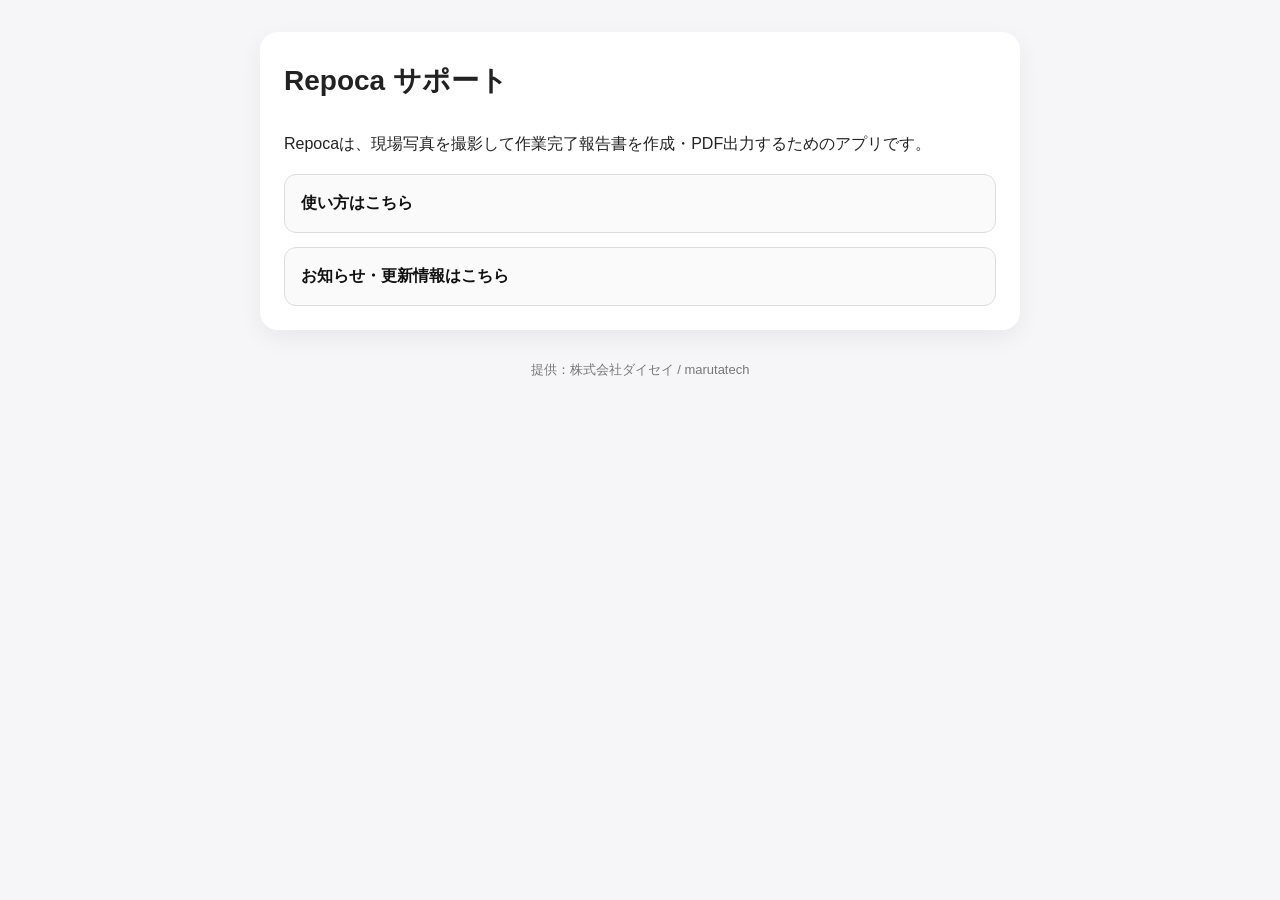
==== index.html @ cf28c6d1 "Add files via upload" ====
<!doctype html>
<html lang="ja">
<head>
  <meta charset="utf-8">
  <meta name="viewport" content="width=device-width, initial-scale=1">
  <title>Repoca サポート</title>
  <style>
    body {
      margin: 0;
      font-family: -apple-system, BlinkMacSystemFont, "Helvetica Neue", Arial, sans-serif;
      background: #f6f6f8;
      color: #222;
      line-height: 1.8;
    }
    .container {
      max-width: 760px;
      margin: 0 auto;
      padding: 32px 20px;
    }
    .card {
      background: #fff;
      border-radius: 18px;
      padding: 24px;
      box-shadow: 0 8px 24px rgba(0,0,0,0.06);
    }
    h1 {
      margin-top: 0;
      font-size: 28px;
    }
    a {
      color: #111;
      font-weight: 700;
      text-decoration: none;
    }
    .link {
      display: block;
      margin-top: 14px;
      padding: 14px 16px;
      border: 1px solid #ddd;
      border-radius: 12px;
      background: #fafafa;
    }
    .footer {
      margin-top: 28px;
      color: #777;
      font-size: 13px;
      text-align: center;
    }
  </style>
</head>
<body>
  <main class="container">
    <section class="card">
      <h1>Repoca サポート</h1>
      <p>
        Repocaは、現場写真を撮影して作業完了報告書を作成・PDF出力するためのアプリです。
      </p>
      <a class="link" href="./usage.html">使い方はこちら</a>
      <a class="link" href="./news.html">お知らせ・更新情報はこちら</a>
    </section>
    <p class="footer">提供：株式会社ダイセイ / marutatech</p>
  </main>
</body>
</html>
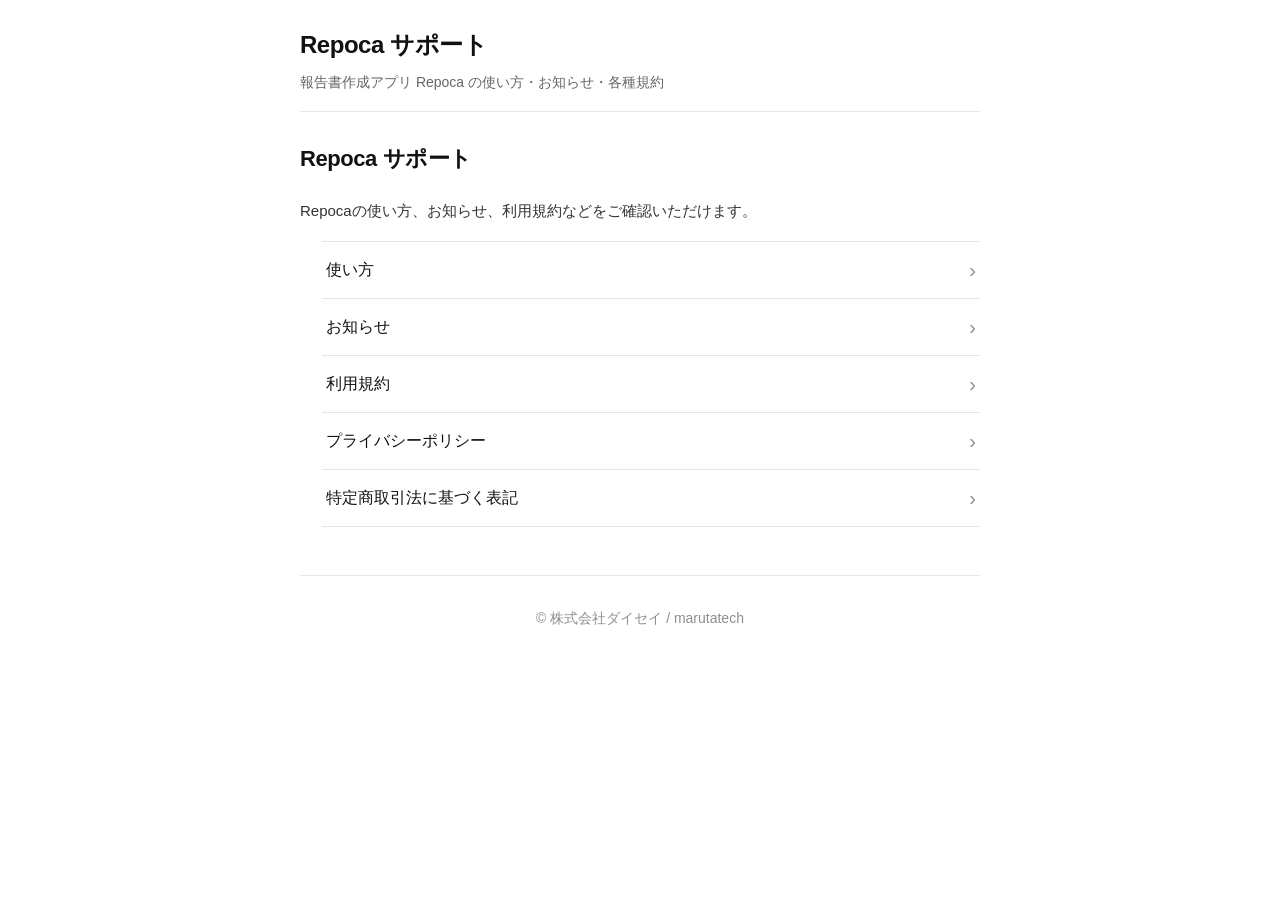
==== commit b39f2d89: "Add legal pages and refresh support site layout. Add terms, privacy, and tokushoho pages with shared" ====
--- a/index.html
+++ b/index.html
@@ -1,64 +1,34 @@
-<!doctype html>
-<html lang="ja">
-<head>
-  <meta charset="utf-8">
-  <meta name="viewport" content="width=device-width, initial-scale=1">
-  <title>Repoca サポート</title>
-  <style>
-    body {
-      margin: 0;
-      font-family: -apple-system, BlinkMacSystemFont, "Helvetica Neue", Arial, sans-serif;
-      background: #f6f6f8;
-      color: #222;
-      line-height: 1.8;
-    }
-    .container {
-      max-width: 760px;
-      margin: 0 auto;
-      padding: 32px 20px;
-    }
-    .card {
-      background: #fff;
-      border-radius: 18px;
-      padding: 24px;
-      box-shadow: 0 8px 24px rgba(0,0,0,0.06);
-    }
-    h1 {
-      margin-top: 0;
-      font-size: 28px;
-    }
-    a {
-      color: #111;
-      font-weight: 700;
-      text-decoration: none;
-    }
-    .link {
-      display: block;
-      margin-top: 14px;
-      padding: 14px 16px;
-      border: 1px solid #ddd;
-      border-radius: 12px;
-      background: #fafafa;
-    }
-    .footer {
-      margin-top: 28px;
-      color: #777;
-      font-size: 13px;
-      text-align: center;
-    }
-  </style>
-</head>
-<body>
-  <main class="container">
-    <section class="card">
-      <h1>Repoca サポート</h1>
-      <p>
-        Repocaは、現場写真を撮影して作業完了報告書を作成・PDF出力するためのアプリです。
-      </p>
-      <a class="link" href="./usage.html">使い方はこちら</a>
-      <a class="link" href="./news.html">お知らせ・更新情報はこちら</a>
-    </section>
-    <p class="footer">提供：株式会社ダイセイ / marutatech</p>
-  </main>
-</body>
-</html>+<!DOCTYPE html>
+<html lang="ja">
+<head>
+  <meta charset="UTF-8">
+  <meta name="viewport" content="width=device-width, initial-scale=1.0">
+  <title>Repoca サポート</title>
+  <link rel="stylesheet" href="style.css">
+</head>
+<body>
+  <div class="page">
+    <header class="site-header">
+      <p class="site-title">Repoca サポート</p>
+      <p class="site-subtitle">報告書作成アプリ Repoca の使い方・お知らせ・各種規約</p>
+    </header>
+
+    <main class="content">
+      <h1>Repoca サポート</h1>
+      <p class="lead">Repocaの使い方、お知らせ、利用規約などをご確認いただけます。</p>
+
+      <ul class="nav-list">
+        <li><a href="usage.html">使い方</a></li>
+        <li><a href="news.html">お知らせ</a></li>
+        <li><a href="terms.html">利用規約</a></li>
+        <li><a href="privacy.html">プライバシーポリシー</a></li>
+        <li><a href="tokushoho.html">特定商取引法に基づく表記</a></li>
+      </ul>
+    </main>
+
+    <footer class="site-footer">
+      <p>© 株式会社ダイセイ / marutatech</p>
+    </footer>
+  </div>
+</body>
+</html>
--- a/style.css
+++ b/style.css
@@ -0,0 +1,218 @@
+*,
+*::before,
+*::after {
+  box-sizing: border-box;
+}
+
+html {
+  -webkit-text-size-adjust: 100%;
+}
+
+body {
+  margin: 0;
+  font-family: -apple-system, BlinkMacSystemFont, 'Segoe UI', 'Hiragino Sans',
+    'Hiragino Kaku Gothic ProN', 'Noto Sans JP', Meiryo, sans-serif;
+  font-size: 16px;
+  line-height: 1.75;
+  color: #111111;
+  background: #ffffff;
+}
+
+a {
+  color: #111111;
+}
+
+a:hover {
+  text-decoration: underline;
+}
+
+.page {
+  max-width: 720px;
+  margin: 0 auto;
+  padding: 24px 20px 48px;
+}
+
+.site-header {
+  margin-bottom: 32px;
+  padding-bottom: 16px;
+  border-bottom: 1px solid #e5e5ea;
+}
+
+.site-title {
+  margin: 0 0 4px;
+  font-size: 1.5rem;
+  font-weight: 600;
+  letter-spacing: -0.02em;
+}
+
+.site-subtitle {
+  margin: 0;
+  font-size: 0.875rem;
+  color: #666666;
+}
+
+.content h1 {
+  margin: 0 0 24px;
+  font-size: 1.375rem;
+  font-weight: 600;
+  line-height: 1.4;
+  letter-spacing: -0.02em;
+}
+
+.content h2 {
+  margin: 32px 0 12px;
+  font-size: 1.0625rem;
+  font-weight: 600;
+  line-height: 1.5;
+}
+
+.content h3 {
+  margin: 24px 0 8px;
+  font-size: 1rem;
+  font-weight: 600;
+}
+
+.content p {
+  margin: 0 0 16px;
+  color: #333333;
+}
+
+.content ul,
+.content ol {
+  margin: 0 0 16px;
+  padding-left: 1.4em;
+  color: #333333;
+}
+
+.content li {
+  margin-bottom: 8px;
+}
+
+.content li:last-child {
+  margin-bottom: 0;
+}
+
+.lead {
+  color: #666666;
+  font-size: 0.9375rem;
+}
+
+.draft-notice {
+  margin: 0 0 24px;
+  padding: 12px 14px;
+  font-size: 0.875rem;
+  color: #666666;
+  background: #f2f2f7;
+  border-radius: 8px;
+  border: 1px solid #e5e5ea;
+}
+
+.nav-list {
+  list-style: none;
+  margin: 0;
+  padding: 0;
+}
+
+.nav-list li {
+  margin: 0;
+  border-bottom: 1px solid #e5e5ea;
+}
+
+.nav-list li:first-child {
+  border-top: 1px solid #e5e5ea;
+}
+
+.nav-list a {
+  display: flex;
+  align-items: center;
+  justify-content: space-between;
+  padding: 14px 4px;
+  text-decoration: none;
+  font-weight: 500;
+}
+
+.nav-list a::after {
+  content: '›';
+  color: #8e8e93;
+  font-size: 1.25rem;
+  line-height: 1;
+}
+
+.legal-table {
+  width: 100%;
+  border-collapse: collapse;
+  margin: 0 0 24px;
+  font-size: 0.9375rem;
+}
+
+.legal-table th,
+.legal-table td {
+  padding: 12px 10px;
+  border: 1px solid #e5e5ea;
+  text-align: left;
+  vertical-align: top;
+}
+
+.legal-table th {
+  width: 38%;
+  font-weight: 600;
+  background: #f9f9fb;
+  color: #111111;
+}
+
+.legal-table td {
+  color: #333333;
+}
+
+.site-footer {
+  margin-top: 48px;
+  padding-top: 16px;
+  border-top: 1px solid #e5e5ea;
+  font-size: 0.875rem;
+  color: #8e8e93;
+  text-align: center;
+}
+
+.site-footer a {
+  color: #666666;
+}
+
+.news-article {
+  margin-top: 8px;
+  padding-top: 20px;
+  border-top: 1px solid #e5e5ea;
+}
+
+.news-article time {
+  display: block;
+  font-size: 0.875rem;
+  color: #8e8e93;
+  margin-bottom: 6px;
+}
+
+.news-article h2 {
+  margin-top: 0;
+}
+
+@media (max-width: 480px) {
+  .page {
+    padding: 20px 16px 40px;
+  }
+
+  .legal-table th,
+  .legal-table td {
+    display: block;
+    width: 100%;
+  }
+
+  .legal-table th {
+    border-bottom: none;
+    padding-bottom: 4px;
+  }
+
+  .legal-table td {
+    border-top: none;
+    padding-top: 0;
+    padding-bottom: 16px;
+  }
+}
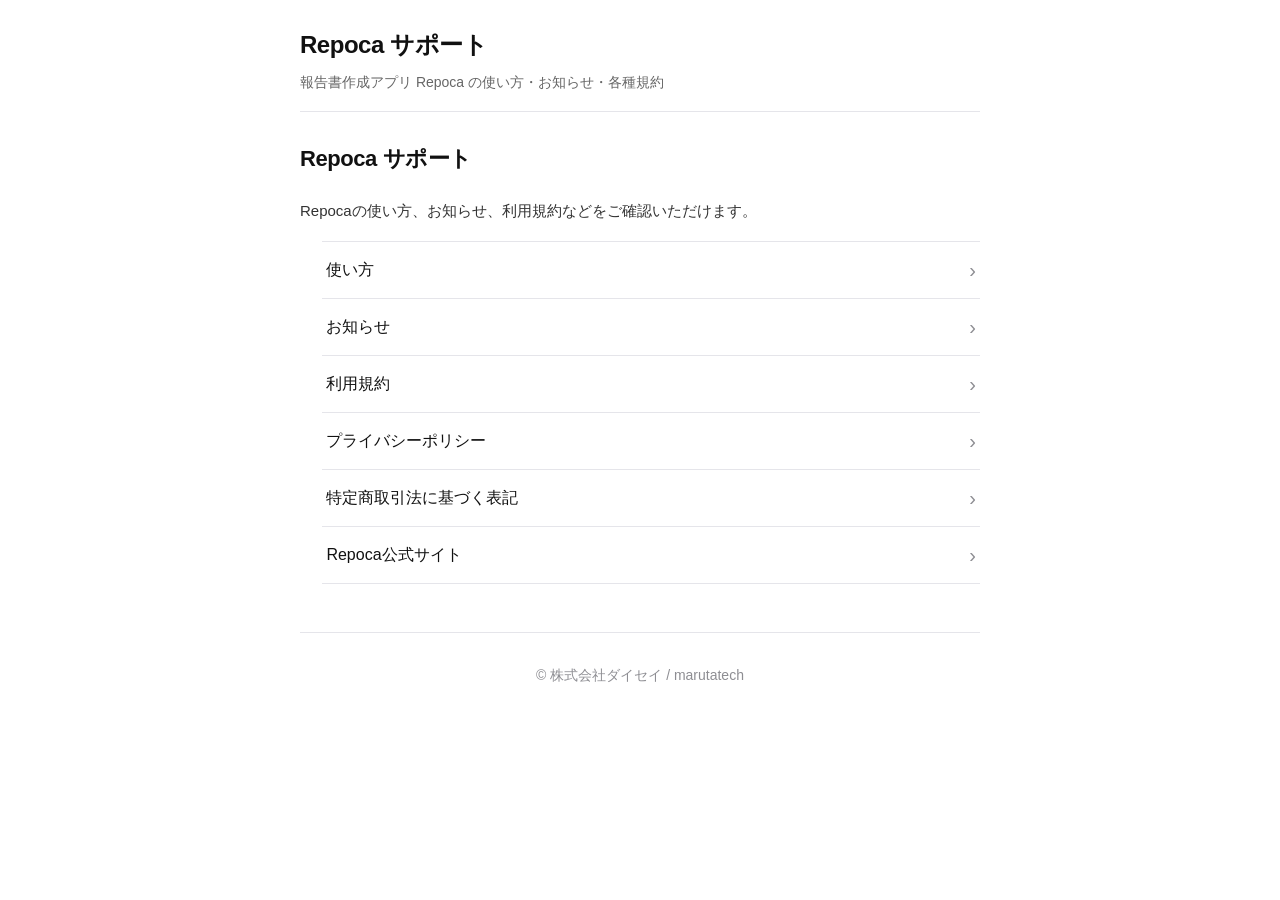
==== commit 39acec58: "Link each support page to the Repoca official site. Add the official homepage from the support index" ====
--- a/index.html
+++ b/index.html
@@ -23,6 +23,7 @@
         <li><a href="terms.html">利用規約</a></li>
         <li><a href="privacy.html">プライバシーポリシー</a></li>
         <li><a href="tokushoho.html">特定商取引法に基づく表記</a></li>
+        <li><a href="https://marutatech.github.io/repoca/">Repoca公式サイト</a></li>
       </ul>
     </main>
 
--- a/style.css
+++ b/style.css
@@ -95,6 +95,182 @@
 .lead {
   color: #666666;
   font-size: 0.9375rem;
+}
+
+.page-wide {
+  max-width: 920px;
+}
+
+.guide {
+  color: #222222;
+}
+
+.guide-hero {
+  margin-bottom: 22px;
+  padding: 22px 0 4px;
+}
+
+.eyebrow {
+  margin: 0 0 8px;
+  color: #666666;
+  font-size: 0.8125rem;
+  font-weight: 600;
+}
+
+.quick-links {
+  display: flex;
+  flex-wrap: wrap;
+  gap: 8px;
+  margin: 0 0 30px;
+  padding-bottom: 22px;
+  border-bottom: 1px solid #e5e5ea;
+}
+
+.quick-links a {
+  display: inline-flex;
+  align-items: center;
+  min-height: 38px;
+  padding: 7px 12px;
+  border: 1px solid #d8d8de;
+  border-radius: 999px;
+  color: #222222;
+  background: #ffffff;
+  font-size: 0.875rem;
+  font-weight: 600;
+  line-height: 1.4;
+  text-decoration: none;
+}
+
+.guide-section {
+  margin: 0 0 36px;
+}
+
+.feature-grid {
+  display: grid;
+  grid-template-columns: repeat(2, minmax(0, 1fr));
+  gap: 12px;
+}
+
+.feature-item {
+  min-height: 124px;
+  padding: 16px;
+  border: 1px solid #e5e5ea;
+  border-radius: 8px;
+  background: #f9f9fb;
+}
+
+.feature-item h3,
+.step-list h3,
+.flow-list h3 {
+  margin-top: 0;
+  color: #111111;
+}
+
+.feature-item p {
+  margin-bottom: 0;
+}
+
+.step-list,
+.flow-list {
+  list-style: none;
+  padding-left: 0;
+}
+
+.step-list li,
+.flow-list li {
+  margin-bottom: 14px;
+  padding: 16px;
+  border: 1px solid #e5e5ea;
+  border-radius: 8px;
+  background: #ffffff;
+}
+
+.step-list li {
+  display: flex;
+  gap: 14px;
+}
+
+.step-number {
+  display: inline-flex;
+  align-items: center;
+  justify-content: center;
+  flex: 0 0 30px;
+  width: 30px;
+  height: 30px;
+  border-radius: 50%;
+  color: #ffffff;
+  background: #222222;
+  font-size: 0.875rem;
+  font-weight: 700;
+  line-height: 1;
+}
+
+.note-box {
+  margin: 16px 0 0;
+  padding: 13px 14px;
+  border: 1px solid #d8d8de;
+  border-radius: 8px;
+  background: #f2f2f7;
+  color: #333333;
+  font-size: 0.9375rem;
+}
+
+.guide-table {
+  width: 100%;
+  margin: 12px 0 4px;
+  border-collapse: collapse;
+  font-size: 0.9375rem;
+}
+
+.guide-table th,
+.guide-table td {
+  padding: 10px;
+  border: 1px solid #e5e5ea;
+  text-align: left;
+  vertical-align: top;
+}
+
+.guide-table th {
+  color: #111111;
+  background: #f9f9fb;
+  font-weight: 600;
+}
+
+.check-list {
+  list-style: none;
+  padding-left: 0;
+}
+
+.check-list li {
+  position: relative;
+  padding-left: 1.5em;
+}
+
+.check-list li::before {
+  content: '✓';
+  position: absolute;
+  left: 0;
+  color: #1f7a3f;
+  font-weight: 700;
+}
+
+.faq-list {
+  margin: 0;
+}
+
+.faq-list dt {
+  margin: 18px 0 6px;
+  color: #111111;
+  font-weight: 600;
+}
+
+.faq-list dt:first-child {
+  margin-top: 0;
+}
+
+.faq-list dd {
+  margin: 0 0 12px;
+  color: #333333;
 }
 
 .draft-notice {
@@ -199,6 +375,34 @@
     padding: 20px 16px 40px;
   }
 
+  .guide-hero {
+    padding-top: 8px;
+  }
+
+  .quick-links {
+    display: grid;
+    grid-template-columns: 1fr;
+  }
+
+  .quick-links a {
+    justify-content: center;
+    border-radius: 8px;
+  }
+
+  .feature-grid {
+    grid-template-columns: 1fr;
+  }
+
+  .step-list li {
+    padding: 14px;
+  }
+
+  .guide-table {
+    display: block;
+    overflow-x: auto;
+    white-space: nowrap;
+  }
+
   .legal-table th,
   .legal-table td {
     display: block;
@@ -216,3 +420,15 @@
     padding-bottom: 16px;
   }
 }
+
+
+/* notices.json driven feed (news.html) */
+.notices-status { margin: 16px 0 0; color: #666666; }
+.notices-status-error { color: #666666; }
+.notice-item:first-of-type { border-top: none; padding-top: 8px; }
+.notice-type { margin: 0 0 6px; font-size: 0.8125rem; font-weight: 600; color: #8e8e93; }
+.notice-body { white-space: pre-wrap; }
+.notice-platform { margin: 0 0 12px; font-size: 0.8125rem; color: #8e8e93; }
+.notice-actions { display: flex; flex-wrap: wrap; gap: 12px 16px; margin-top: 12px; }
+.notice-actions a { font-size: 0.9375rem; font-weight: 500; }
+
